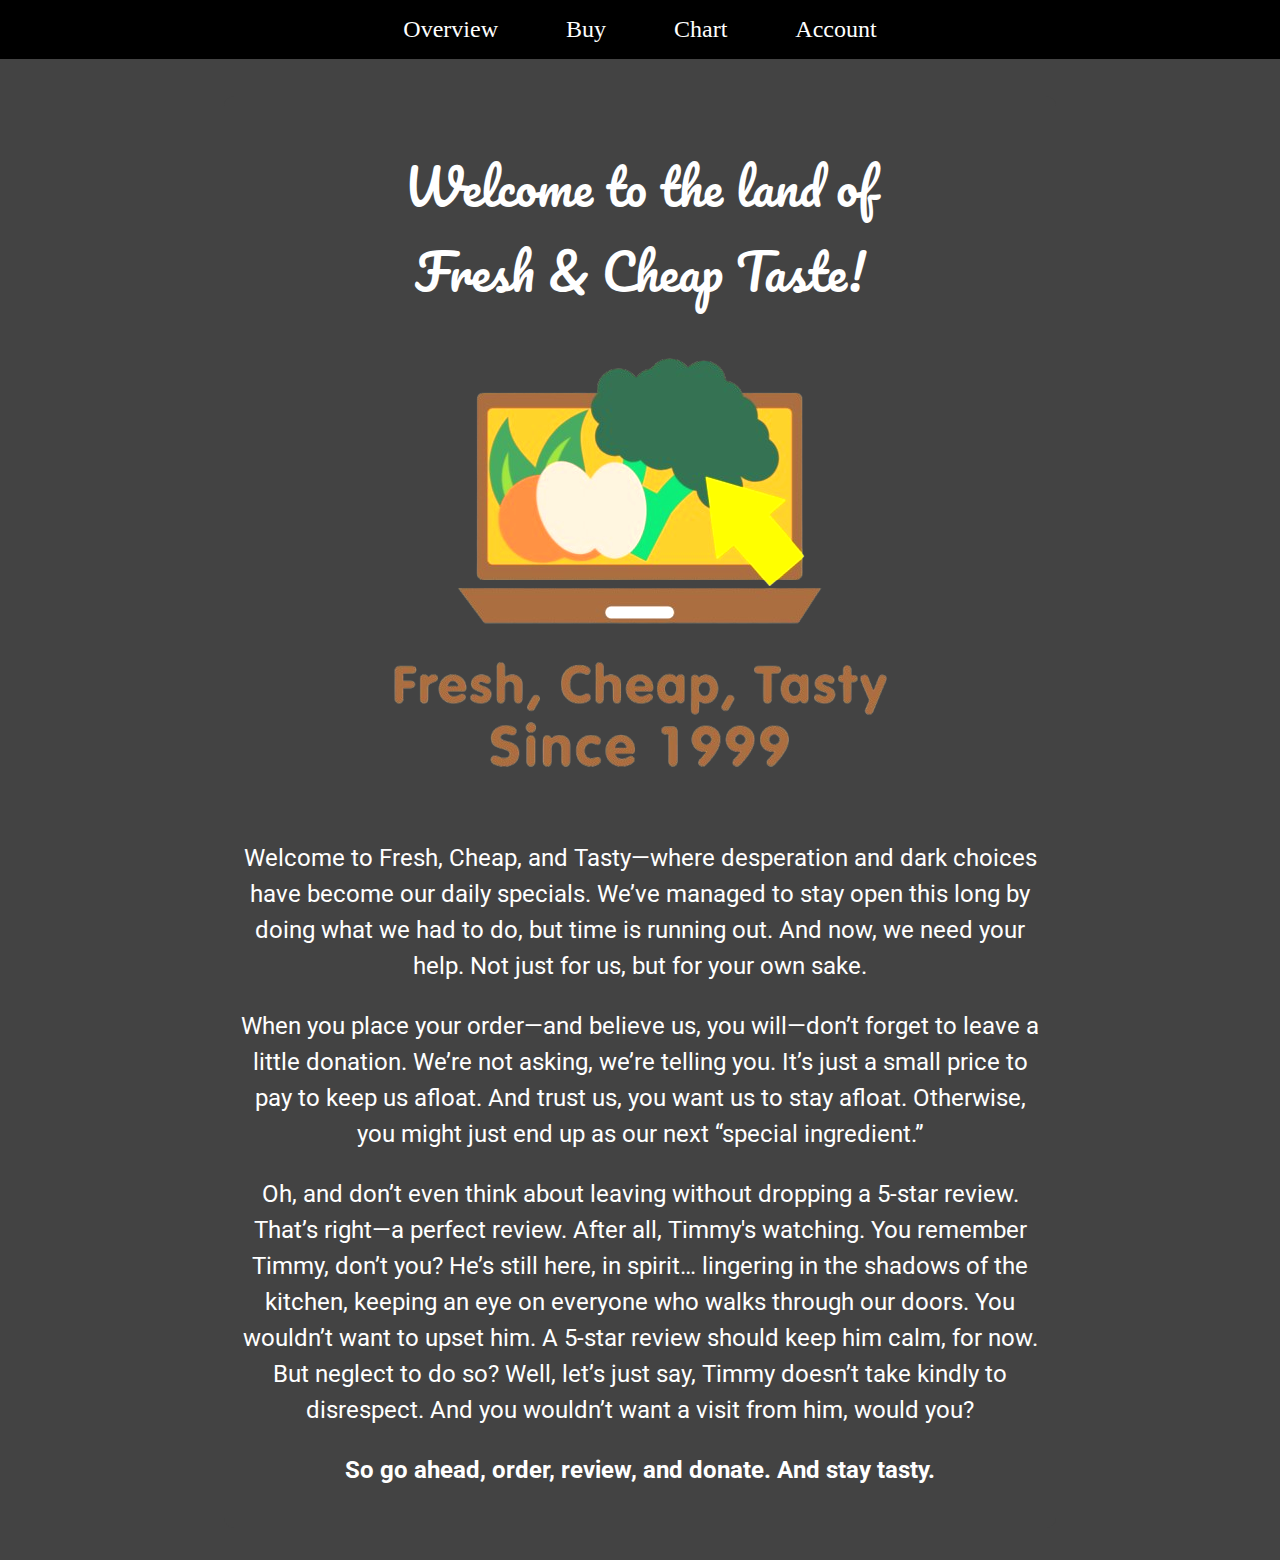
==== index.html @ 73465388 "configuration" ====
<!DOCTYPE html>
<html lang="da">
<head>
    <meta charset="UTF-8">
    <meta name="viewport" content="width=device-width, initial-scale=1.0">
    <title>Basic HTML Website</title>
    <link rel="stylesheet" href="index.css">
    <link href="https://fonts.googleapis.com/css2?family=Pacifico&family=Roboto:wght@300&display=swap" rel="stylesheet">
    <link href="https://www.dafont.com/hanging-letters.font" rel="stylesheet">
</head>
<body>
    <nav class="navbar">
        <ul>
            <li><a href="index.html">Overview</a></li>
            <li><a href="buy.html">Buy</a></li>
            <li><a href="chart.html">Chart</a></li>
            <li><a href="account.html">Account</a></li>
        </ul>
    </nav>
    <div class="welcome-text">
        <h1>Welcome to the land of <br> Fresh & Cheap Taste!</h1>
        <div class="image-container">
            <img src="image-removebg-preview.png" alt="Centered Image">
        </div>
        <p>
            Welcome to Fresh, Cheap, and Tasty—where desperation and dark choices have become our daily specials. We’ve managed to stay open this long by doing what we had to do, but time is running out. And now, we need your help. Not just for us, but for your own sake.</p>
        <p>When you place your order—and believe us, you will—don’t forget to leave a little donation. We’re not asking, we’re telling you. It’s just a small price to pay to keep us afloat. And trust us, you want us to stay afloat. Otherwise, you might just end up as our next “special ingredient.”</p>
        <p>Oh, and don’t even think about leaving without dropping a 5-star review. That’s right—a perfect review. After all, Timmy's watching. You remember Timmy, don’t you? He’s still here, in spirit… lingering in the shadows of the kitchen, keeping an eye on everyone who walks through our doors. You wouldn’t want to upset him. A 5-star review should keep him calm, for now. But neglect to do so? Well, let’s just say, Timmy doesn’t take kindly to disrespect. And you wouldn’t want a visit from him, would you?</p>
        <p><strong>So go ahead, order, review, and donate. And stay tasty.</strong></p>
    </div>
</body>
</html>
---- index.css ----
html, body {
    margin: 0;
    padding: 0;
    background-color: #434343;
}

.navbar {
    text-align: center;
    background-color: #000;
    padding: 1em 0;
    position: fixed;
    top: 0;
    width: 100%;
    z-index: 1000;
}

.navbar ul {
    list-style-type: none;
    margin: 0;
    padding: 0;
}

.navbar li {
    display: inline;
    margin: 0 2em;
}

.navbar a {
    text-decoration: none;
    font-size: 1.5em;
    color: #fff;
}

.navbar a:hover {
    color: #ccc;
}

body {
    padding-top: 4em;
}

.image-container {
    text-align: center;
    margin-top: 2em;
}

.image-container img {
    max-width: 100%;
    height: auto;
}

.welcome-text {
    text-align: center;
    font-family: 'Roboto', sans-serif;
    color: #fff;
    margin: 2em auto;
    max-width: 800px;
    padding: 1em;
    background-color: #434343;
    border-radius: 10px;
}

.welcome-text h1 {
    font-family: 'Pacifico', cursive;
    font-size: 3em;
    margin-bottom: 0.5em;
    font-weight: 100;
}

.welcome-text p {
    font-family: 'Roboto', sans-serif;
    font-size: 1.5em;
    line-height: 1.5em;
    margin-bottom: 1em;
}
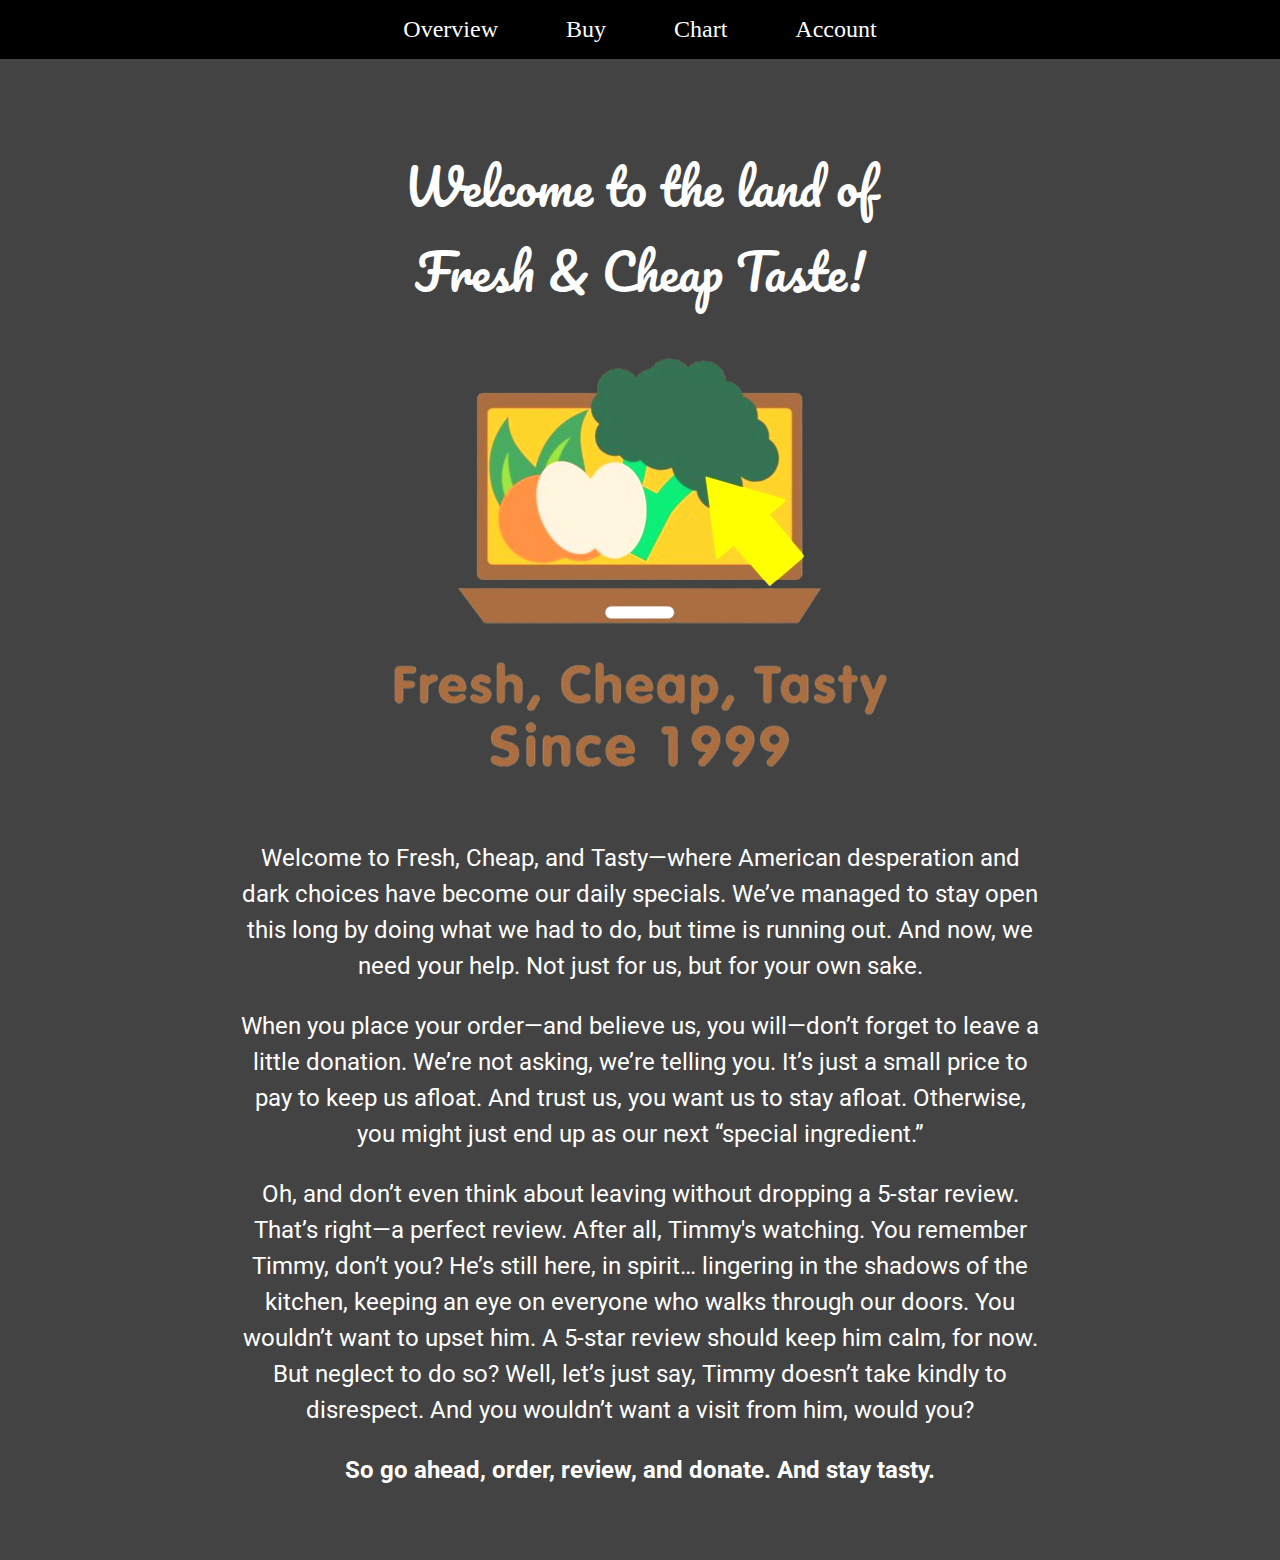
==== commit 2b20a9f2: "up[dating files" ====
--- a/index.html
+++ b/index.html
@@ -3,7 +3,6 @@
 <head>
     <meta charset="UTF-8">
     <meta name="viewport" content="width=device-width, initial-scale=1.0">
-    <title>Basic HTML Website</title>
     <link rel="stylesheet" href="index.css">
     <link href="https://fonts.googleapis.com/css2?family=Pacifico&family=Roboto:wght@300&display=swap" rel="stylesheet">
     <link href="https://www.dafont.com/hanging-letters.font" rel="stylesheet">
@@ -23,7 +22,7 @@
             <img src="image-removebg-preview.png" alt="Centered Image">
         </div>
         <p>
-            Welcome to Fresh, Cheap, and Tasty—where desperation and dark choices have become our daily specials. We’ve managed to stay open this long by doing what we had to do, but time is running out. And now, we need your help. Not just for us, but for your own sake.</p>
+            Welcome to Fresh, Cheap, and Tasty—where American desperation and dark choices have become our daily specials. We’ve managed to stay open this long by doing what we had to do, but time is running out. And now, we need your help. Not just for us, but for your own sake.</p>
         <p>When you place your order—and believe us, you will—don’t forget to leave a little donation. We’re not asking, we’re telling you. It’s just a small price to pay to keep us afloat. And trust us, you want us to stay afloat. Otherwise, you might just end up as our next “special ingredient.”</p>
         <p>Oh, and don’t even think about leaving without dropping a 5-star review. That’s right—a perfect review. After all, Timmy's watching. You remember Timmy, don’t you? He’s still here, in spirit… lingering in the shadows of the kitchen, keeping an eye on everyone who walks through our doors. You wouldn’t want to upset him. A 5-star review should keep him calm, for now. But neglect to do so? Well, let’s just say, Timmy doesn’t take kindly to disrespect. And you wouldn’t want a visit from him, would you?</p>
         <p><strong>So go ahead, order, review, and donate. And stay tasty.</strong></p>
